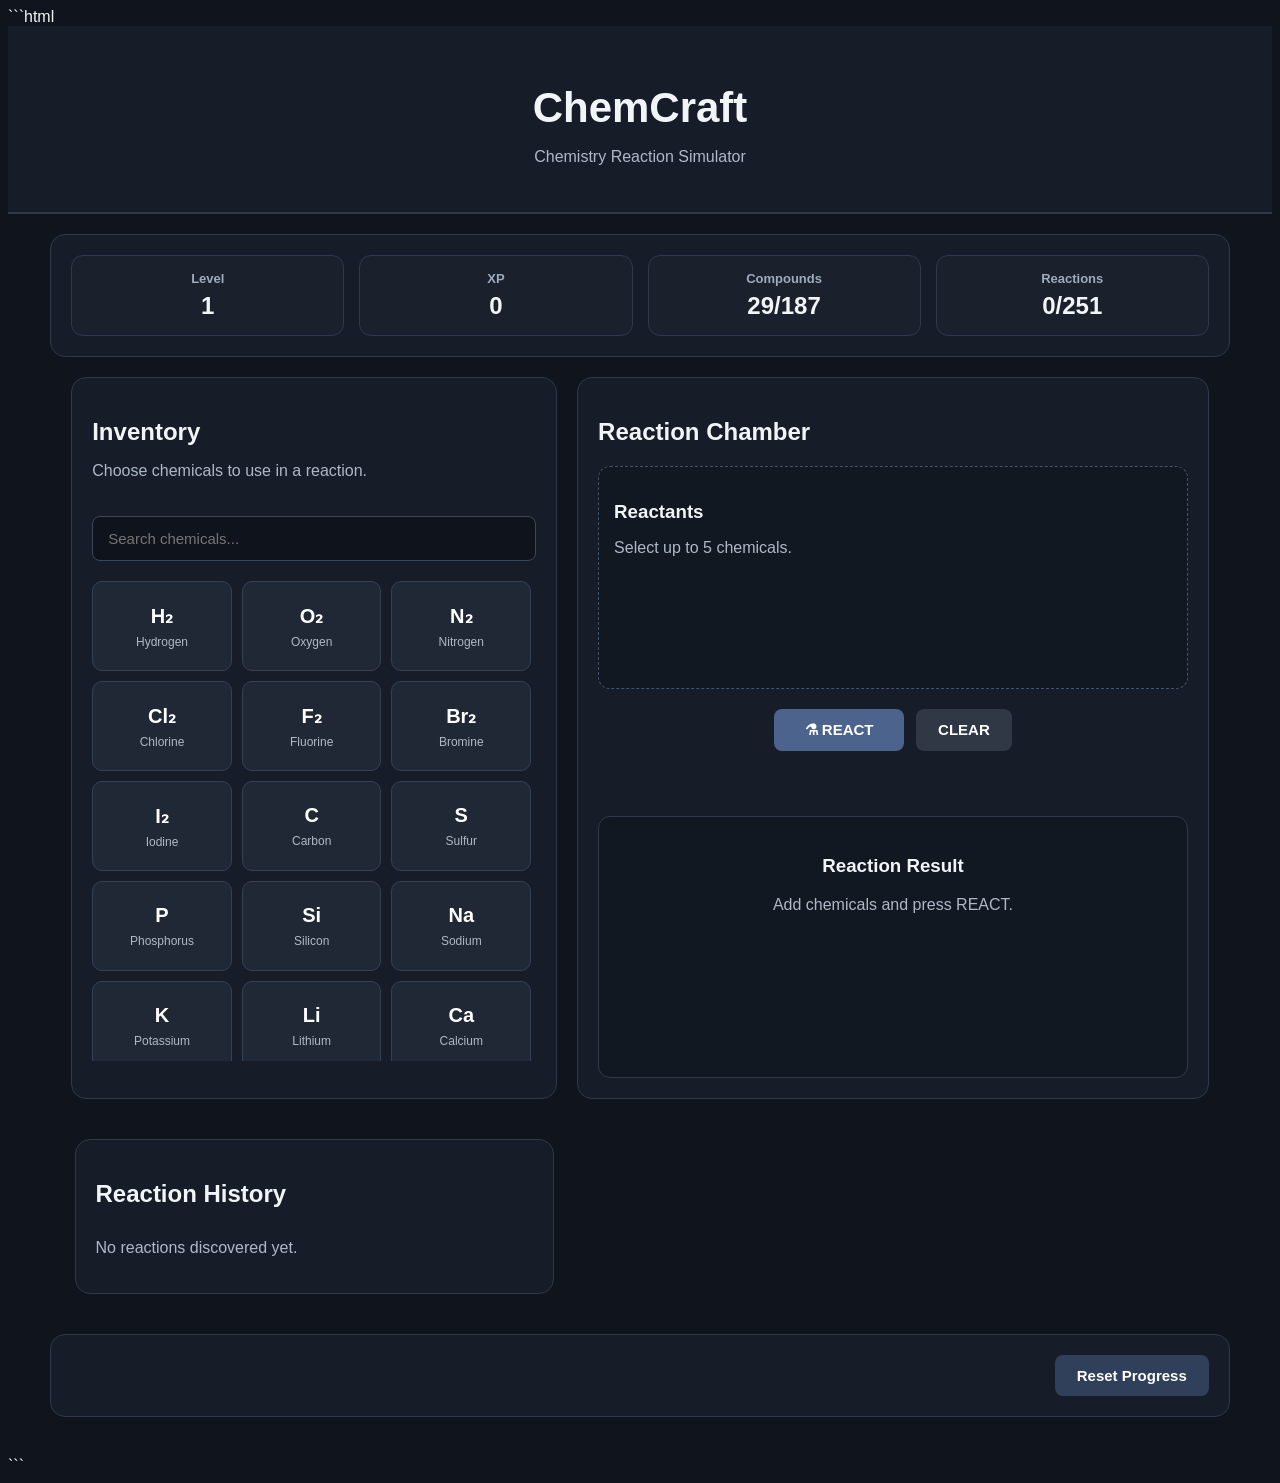
==== chemlab/index.html @ 8cd50d11 "Add files via upload" ====
```html
<!DOCTYPE html>
<html lang="en">

<head>
    <meta charset="UTF-8">

    <meta name="viewport"
          content="width=device-width, initial-scale=1.0">

    <title>ChemCraft</title>

    <!-- Your teammate's CSS -->
    <link rel="stylesheet" href="style.css">
</head>

<body>

    <!-- =====================================================
         HEADER
         ===================================================== -->

    <header>

        <h1>ChemCraft</h1>

        <p>
            Chemistry Reaction Simulator
        </p>

    </header>


    <!-- =====================================================
         GAME STATS
         ===================================================== -->

    <section id="stats">

        <div>
            <strong>Level</strong>
            <span id="level">1</span>
        </div>

        <div>
            <strong>XP</strong>
            <span id="xp">0</span>
        </div>

        <div>
            <strong>Compounds</strong>
            <span id="compound-count">0/0</span>
        </div>

        <div>
            <strong>Reactions</strong>
            <span id="reaction-count">0/0</span>
        </div>

    </section>


    <!-- =====================================================
         MAIN GAME
         ===================================================== -->

    <main>


        <!-- =================================================
             INVENTORY
             ================================================= -->

        <section id="inventory">

            <h2>Inventory</h2>

            <p>
                Choose chemicals to use in a reaction.
            </p>

            <input
                type="text"
                id="compound-search"
                placeholder="Search chemicals..."
                autocomplete="off"
            >

            <!--
                game.js automatically fills this
                with the compounds from compounds.json.
            -->

            <div id="compound-list">

                <p>
                    Loading chemicals...
                </p>

            </div>

        </section>



        <!-- =================================================
             REACTION AREA
             ================================================= -->

        <section id="reaction-area">

            <h2>Reaction Chamber</h2>


            <!-- Selected reactants -->

            <div id="reactant-area">

                <h3>Reactants</h3>

                <p>
                    Select up to 5 chemicals.
                </p>

                <div id="reactants">

                    <!--
                        game.js puts selected chemicals here.
                    -->

                </div>

            </div>


            <!-- Buttons -->

            <div id="reaction-controls">

                <button
                    id="react-button"
                    type="button">

                    ⚗ REACT

                </button>


                <button
                    id="clear-button"
                    type="button">

                    CLEAR

                </button>

            </div>


            <!-- Message -->

            <div id="message"></div>


            <!-- =================================================
                 REACTION RESULT
                 ================================================= -->

            <div id="reaction-result">

                <h3>
                    Reaction Result
                </h3>

                <p>
                    Add chemicals and press REACT.
                </p>

            </div>

        </section>



        <!-- =================================================
             REACTION HISTORY
             ================================================= -->

        <section id="history">

            <h2>Reaction History</h2>

            <div id="reaction-history">

                <p>
                    No reactions discovered yet.
                </p>

            </div>

        </section>


    </main>


    <!-- =====================================================
         GAME CONTROLS
         ===================================================== -->

    <section id="game-controls">

        <button
            id="reset-button"
            type="button">

            Reset Progress

        </button>

    </section>


    <!-- =====================================================
         ERROR MESSAGE
         ===================================================== -->

    <div
        id="error"
        style="display: none;">

    </div>


    <!-- =====================================================
         JAVASCRIPT
         
         game.js MUST be in the same folder as index.html.
         ===================================================== -->

    <script src="game.js"></script>

</body>

</html>
```
---- chemlab/style.css ----
```css
/* =========================================================
   CHEMCRAFT
   Main stylesheet
   ========================================================= */

* {
    box-sizing: border-box;
    margin: 0;
    padding: 0;
}

body {
    font-family: Arial, Helvetica, sans-serif;
    background: #10141c;
    color: #f2f5f8;
    min-height: 100vh;
}


/* =========================================================
   HEADER
   ========================================================= */

header {
    text-align: center;
    padding: 30px 20px;
    background: #171d28;
    border-bottom: 2px solid #303949;
}

header h1 {
    font-size: 42px;
    margin-bottom: 8px;
}

header p {
    color: #aeb8c7;
    font-size: 16px;
}


/* =========================================================
   STATS
   ========================================================= */

#stats {
    width: 90%;
    max-width: 1200px;
    margin: 20px auto;

    display: grid;
    grid-template-columns:
        repeat(4, 1fr);

    gap: 15px;
}

#stats div {
    background: #1a212d;
    border: 1px solid #303949;
    border-radius: 12px;
    padding: 15px;
    text-align: center;
}

#stats strong {
    display: block;
    color: #9faabd;
    font-size: 13px;
    margin-bottom: 6px;
}

#stats span {
    display: block;
    font-size: 24px;
    font-weight: bold;
}


/* =========================================================
   MAIN LAYOUT
   ========================================================= */

main {
    width: 90%;
    max-width: 1400px;
    margin: auto;

    display: grid;

    grid-template-columns:
        1fr 1.3fr;

    gap: 20px;
}


/* =========================================================
   GENERAL SECTIONS
   ========================================================= */

section {
    background: #171d28;
    border: 1px solid #303949;
    border-radius: 15px;
    padding: 20px;
}

section h2 {
    margin-bottom: 10px;
}

section p {
    color: #aeb8c7;
}


/* =========================================================
   INVENTORY
   ========================================================= */

#inventory {
    min-height: 600px;
}

#compound-search {
    width: 100%;

    margin: 20px 0;

    padding: 13px 15px;

    border-radius: 8px;
    border: 1px solid #3b4658;

    background: #0f141c;
    color: white;

    font-size: 15px;

    outline: none;
}

#compound-search:focus {
    border-color: #6d8cff;
}


/* =========================================================
   COMPOUND LIST
   ========================================================= */

#compound-list {
    display: grid;

    grid-template-columns:
        repeat(3, 1fr);

    gap: 10px;

    max-height: 480px;

    overflow-y: auto;

    padding-right: 5px;
}


/* =========================================================
   COMPOUND BUTTON
   ========================================================= */

.compound-button {
    min-height: 90px;

    border: 1px solid #354052;
    border-radius: 10px;

    background: #202836;

    color: white;

    cursor: pointer;

    padding: 12px;

    text-align: center;

    transition:
        transform 0.15s,
        background 0.15s,
        border-color 0.15s;
}

.compound-button:hover {
    transform: translateY(-2px);
    background: #293344;
    border-color: #7185a5;
}

.compound-button strong {
    display: block;

    font-size: 20px;

    margin-bottom: 7px;
}

.compound-button span {
    display: block;

    color: #aeb8c7;

    font-size: 12px;
}


/* =========================================================
   REACTION AREA
   ========================================================= */

#reaction-area {
    min-height: 600px;
}


/* =========================================================
   REACTANTS
   ========================================================= */

#reactant-area {
    margin-top: 20px;

    padding: 15px;

    border: 1px dashed #46546a;
    border-radius: 12px;

    background: #121821;
}

#reactant-area h3 {
    margin-bottom: 6px;
}

#reactants {
    min-height: 100px;

    margin-top: 15px;

    display: flex;

    flex-wrap: wrap;

    gap: 10px;

    align-items: center;

    justify-content: center;
}


/* =========================================================
   SELECTED REACTANT
   ========================================================= */

.reactant-item {
    display: flex;

    align-items: center;

    gap: 10px;

    background: #273143;

    border: 1px solid #43516a;

    border-radius: 8px;

    padding: 10px 12px;

    font-weight: bold;
}

.reactant-item button {
    border: none;

    background: transparent;

    color: #ff7d7d;

    font-size: 20px;

    cursor: pointer;

    line-height: 1;
}

.reactant-item button:hover {
    color: white;
}


/* =========================================================
   CONTROLS
   ========================================================= */

#reaction-controls {
    display: flex;

    gap: 12px;

    justify-content: center;

    margin: 20px 0;
}

#reaction-controls button,
#game-controls button {
    border: none;

    border-radius: 8px;

    padding: 12px 22px;

    font-size: 15px;

    font-weight: bold;

    cursor: pointer;

    background: #30405a;

    color: white;

    transition:
        transform 0.15s,
        background 0.15s;
}

#reaction-controls button:hover,
#game-controls button:hover {
    transform: translateY(-2px);

    background: #405573;
}

#react-button {
    background: #4c638d !important;

    min-width: 130px;
}

#clear-button {
    background: #303845 !important;
}


/* =========================================================
   MESSAGE
   ========================================================= */

#message {
    min-height: 25px;

    text-align: center;

    color: #b9c5d7;

    margin: 10px;
}


/* =========================================================
   REACTION RESULT
   ========================================================= */

#reaction-result {
    margin-top: 20px;

    min-height: 220px;

    padding: 20px;

    border-radius: 12px;

    background: #121821;

    border: 1px solid #303949;

    text-align: center;
}

.reaction-card h2 {
    margin: 15px 0;

    font-size: 24px;

    line-height: 1.5;
}

.reaction-card p {
    margin: 10px 0;
}


/* =========================================================
   NEW REACTION
   ========================================================= */

.new-reaction {
    display: inline-block;

    padding: 7px 12px;

    border-radius: 20px;

    background: #293c57;

    color: #d9e5f5;

    font-size: 12px;

    font-weight: bold;
}


/* =========================================================
   PRODUCTS
   ========================================================= */

.products {
    display: flex;

    justify-content: center;

    flex-wrap: wrap;

    gap: 12px;

    margin-top: 15px;
}

.product {
    min-width: 130px;

    padding: 15px;

    border-radius: 10px;

    background: #202936;

    border: 1px solid #40506a;
}

.product strong {
    display: block;

    font-size: 22px;

    margin-bottom: 5px;
}

.product span {
    color: #aeb8c7;

    font-size: 13px;
}


/* =========================================================
   NO REACTION
   ========================================================= */

.no-reaction {
    padding: 40px 20px;

    color: #aeb8c7;
}

.no-reaction h2 {
    margin-bottom: 10px;
}


/* =========================================================
   HISTORY
   ========================================================= */

#history {
    width: 90%;
    max-width: 1400px;

    margin: 20px auto;
}

#reaction-history {
    margin-top: 15px;

    max-height: 300px;

    overflow-y: auto;
}

.history-item {
    padding: 12px;

    margin-bottom: 8px;

    border-radius: 8px;

    background: #202836;

    border: 1px solid #303949;

    font-family:
        "Courier New",
        monospace;
}


/* =========================================================
   GAME CONTROLS
   ========================================================= */

#game-controls {
    width: 90%;
    max-width: 1400px;

    margin: 20px auto 40px;

    text-align: right;
}


/* =========================================================
   ERROR
   ========================================================= */

#error {
    position: fixed;

    bottom: 20px;
    left: 20px;
    right: 20px;

    padding: 15px;

    background: #42242a;

    border: 1px solid #7b3d48;

    border-radius: 8px;

    color: #ffd5d5;

    text-align: center;

    z-index: 999;
}


/* =========================================================
   SCROLLBARS
   ========================================================= */

::-webkit-scrollbar {
    width: 8px;
}

::-webkit-scrollbar-track {
    background: #111720;
}

::-webkit-scrollbar-thumb {
    background: #39475c;
    border-radius: 10px;
}

::-webkit-scrollbar-thumb:hover {
    background: #50617a;
}


/* =========================================================
   MOBILE
   ========================================================= */

@media (max-width: 900px) {

    #stats {
        grid-template-columns:
            repeat(2, 1fr);
    }

    main {
        grid-template-columns: 1fr;
    }

    #compound-list {
        grid-template-columns:
            repeat(3, 1fr);
    }
}


@media (max-width: 550px) {

    #stats {
        grid-template-columns: 1fr 1fr;
    }

    #compound-list {
        grid-template-columns:
            repeat(2, 1fr);
    }

    header h1 {
        font-size: 32px;
    }
}
```
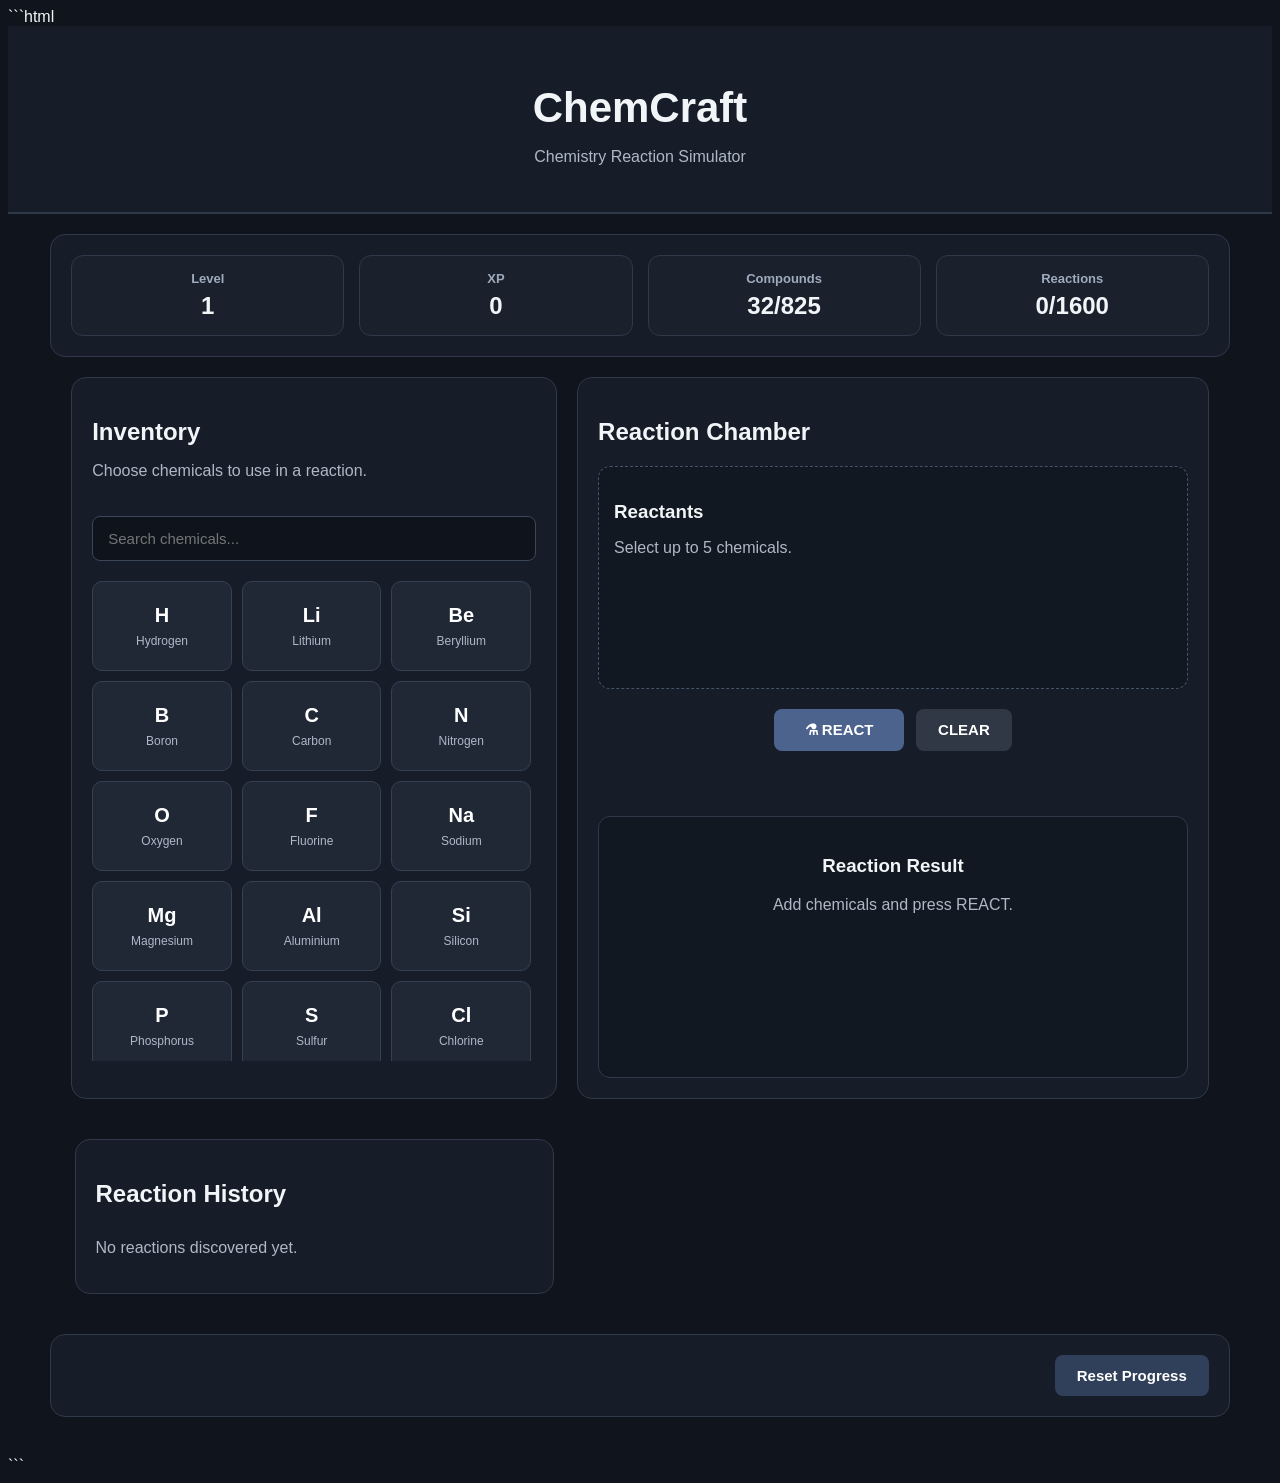
==== commit 965d5184: "Update index.html" ====
--- a/chemlab/index.html
+++ b/chemlab/index.html
@@ -240,6 +240,133 @@
 
     <script src="game.js"></script>
 
+<script>
+document.addEventListener("DOMContentLoaded", async function () {
+
+    const inventory =
+        document.getElementById("compound-list");
+
+    if (!inventory) return;
+
+    try {
+
+        const response =
+            await fetch("compounds.json?v=" + Date.now());
+
+        if (!response.ok) {
+            throw new Error(
+                "compounds.json could not be loaded"
+            );
+        }
+
+        const data =
+            await response.json();
+
+        const compounds =
+            Array.isArray(data)
+                ? data
+                : data.compounds || [];
+
+        const allowed = new Set([
+            "H","Li","Be","B","C","N","O","F",
+            "Na","Mg","Al","Si","P","S","Cl",
+            "K","Ca","Ti","Fe","Co","Ni","Cu",
+            "Zn","Ga","Br","Au","I","Cs","Ba",
+            "Hg","Pb","Sn"
+        ]);
+
+        inventory.innerHTML = "";
+
+        let count = 0;
+
+        compounds.forEach(function (compound) {
+
+            const formula =
+                String(
+                    compound.formula || ""
+                ).trim();
+
+            const isElement =
+                allowed.has(formula);
+
+            if (!isElement) return;
+
+            const button =
+                document.createElement("button");
+
+            button.type = "button";
+
+            button.style.display = "flex";
+            button.style.flexDirection = "column";
+            button.style.width = "100%";
+            button.style.marginBottom = "8px";
+            button.style.padding = "12px";
+            button.style.cursor = "pointer";
+
+            button.innerHTML =
+                "<strong>" +
+                formula +
+                "</strong>" +
+                "<span>" +
+                (compound.name || "") +
+                "</span>";
+
+            button.onclick = function () {
+
+                if (
+                    window.Game &&
+                    Array.isArray(
+                        Game.selectedReactants
+                    )
+                ) {
+
+                    Game.selectedReactants.push(
+                        String(compound.id)
+                    );
+
+                    if (
+                        typeof renderReactants ===
+                        "function"
+                    ) {
+                        renderReactants();
+                    }
+
+                }
+
+            };
+
+            inventory.appendChild(button);
+
+            count++;
+        });
+
+        if (count === 0) {
+
+            inventory.innerHTML =
+                "<p>NO ELEMENTS FOUND</p>";
+
+        } else {
+
+            console.log(
+                "FALLBACK INVENTORY LOADED:",
+                count
+            );
+
+        }
+
+    } catch (error) {
+
+        console.error(
+            "Inventory fallback failed:",
+            error
+        );
+
+        inventory.innerHTML =
+            "<p>Could not load chemistry database.</p>";
+    }
+
+});
+</script>
 </body>
 
 </html>
